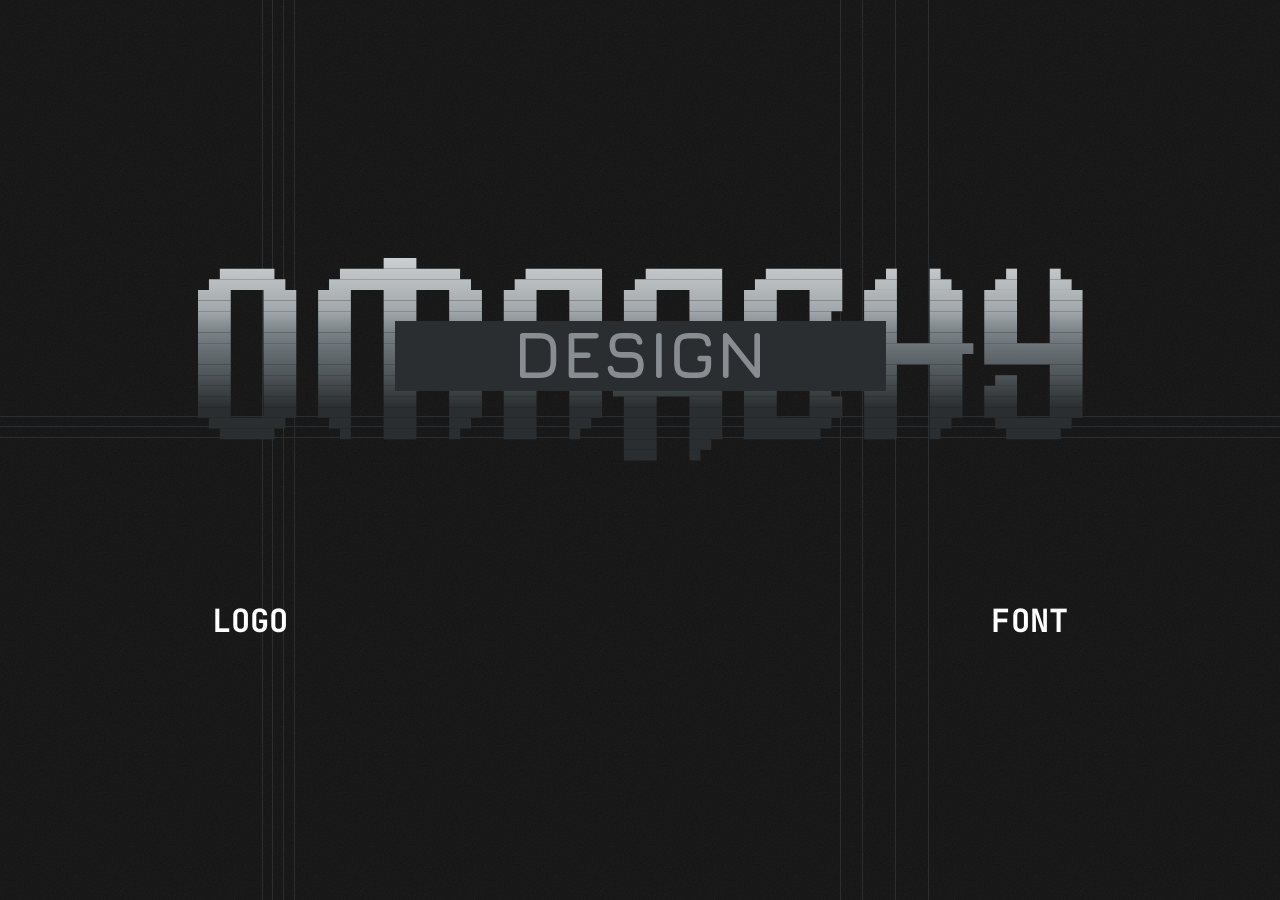
==== index.html @ 5dc9aa98 "init repo" ====
<!doctype html>
<html lang="en">
  <head>
    <meta charset="utf-8" />
    <meta name="viewport" content="width=device-width, initial-scale=1" />
    <title>Omarchy Design</title>
    <link rel="icon" type="image/svg+xml" href="assets/favicon.svg" />
    <link rel="preconnect" href="https://fonts.googleapis.com" />
    <link rel="preconnect" href="https://fonts.gstatic.com" crossorigin />
    <link
      href="https://fonts.googleapis.com/css2?family=JetBrains+Mono:wght@400;500;700&display=swap"
      rel="stylesheet"
    />
    <link rel="stylesheet" href="css/home.css" />
  </head>
  <body>
    <main class="home">
      <div class="grain" aria-hidden="true"></div>
      <div class="hero">
        <div class="logobox">
          <div class="guides" aria-hidden="true">
            <i class="v"></i><i class="v"></i><i class="v"></i><i class="v"></i>
            <i class="v"></i><i class="v"></i><i class="v"></i><i class="v"></i>
            <i class="h"></i><i class="h"></i><i class="h"></i>
          </div>
          <img class="logo" src="assets/omarchy-design-logo.svg" alt="Omarchy Design" width="885" height="203" />
        </div>
        <nav class="nav" aria-label="sections">
          <a href="logo/">Logo</a>
          <a href="font/">Font</a>
        </nav>
      </div>
    </main>
  </body>
</html>
---- css/home.css ----
/* Omarchy Design homepage. Figma: "Omarchy Design" frame 106:5. */
@import "tokens.css";
@import "base.css";

html,body{height:100%;overflow:hidden}
body{background:var(--brand-surface);color:#fff}

.home{
  position:relative;min-height:100%;overflow:hidden;   /* clips the guide lines' overhang */
  display:flex;align-items:center;justify-content:center;
  padding:24px;
}

.hero{
  width:min(885px,100%);
  display:flex;flex-direction:column;align-items:stretch;
}
.logobox{position:relative}
.hero .logo{display:block;position:relative;z-index:1;width:100%;height:auto;aspect-ratio:885/203}

/* guide lines from the Figma frame: 1px #2A2E30, running the full page.
   Positions are percentages of the 885×203 logo box so they follow the logo. */
.guides{position:absolute;inset:0;pointer-events:none;z-index:0}   /* behind the logo and the nav */
.guides i{position:absolute;display:block;background:#2a2e30}
.guides .v{top:-100vh;bottom:-100vh;width:1px;margin-left:-.5px}
.guides .h{left:-100vw;right:-100vw;height:1px;margin-top:-.5px}
/* through the "o": columns at 573 / 583 / 594 / 605 of the 1900 frame */
.guides .v:nth-child(1){left:7.34%}
.guides .v:nth-child(2){left:8.47%}
.guides .v:nth-child(3){left:9.72%}
.guides .v:nth-child(4){left:10.96%}
/* through the "h": columns at 1151 / 1173 / 1206 / 1239 */
.guides .v:nth-child(5){left:72.66%}
.guides .v:nth-child(6){left:75.14%}
.guides .v:nth-child(7){left:78.87%}
.guides .v:nth-child(8){left:82.6%}
/* baseline rows: 508 / 518 / 529 */
.guides .h:nth-child(9){top:78.3%}
.guides .h:nth-child(10){top:83.3%}
.guides .h:nth-child(11){top:88.7%}

.nav{
  position:relative;z-index:1;
  display:flex;justify-content:space-between;align-items:center;
  margin-top:clamp(56px,15.6vw,138px);
  padding:0 10px;
  font-weight:700;font-size:clamp(18px,3.6vw,32px);letter-spacing:.01em;
  text-transform:uppercase;line-height:1;
}
.nav a{position:relative;color:#fff;text-decoration:none;padding:6px 4px}
/* hover: a guide-like line grows from the link out to both page edges */
.nav a::after{
  content:"";position:absolute;left:50%;bottom:-2px;width:200vw;height:1px;
  background:var(--neutral-600);
  transform:translateX(-50%) scaleX(0);transform-origin:center;
  transition:transform .45s cubic-bezier(.2,.7,.2,1);
  pointer-events:none;
}
.nav a:hover::after,.nav a:focus-visible::after{transform:translateX(-50%) scaleX(1)}

.grain{position:absolute;inset:0;pointer-events:none;opacity:var(--grain-opacity);background-image:var(--grain)}
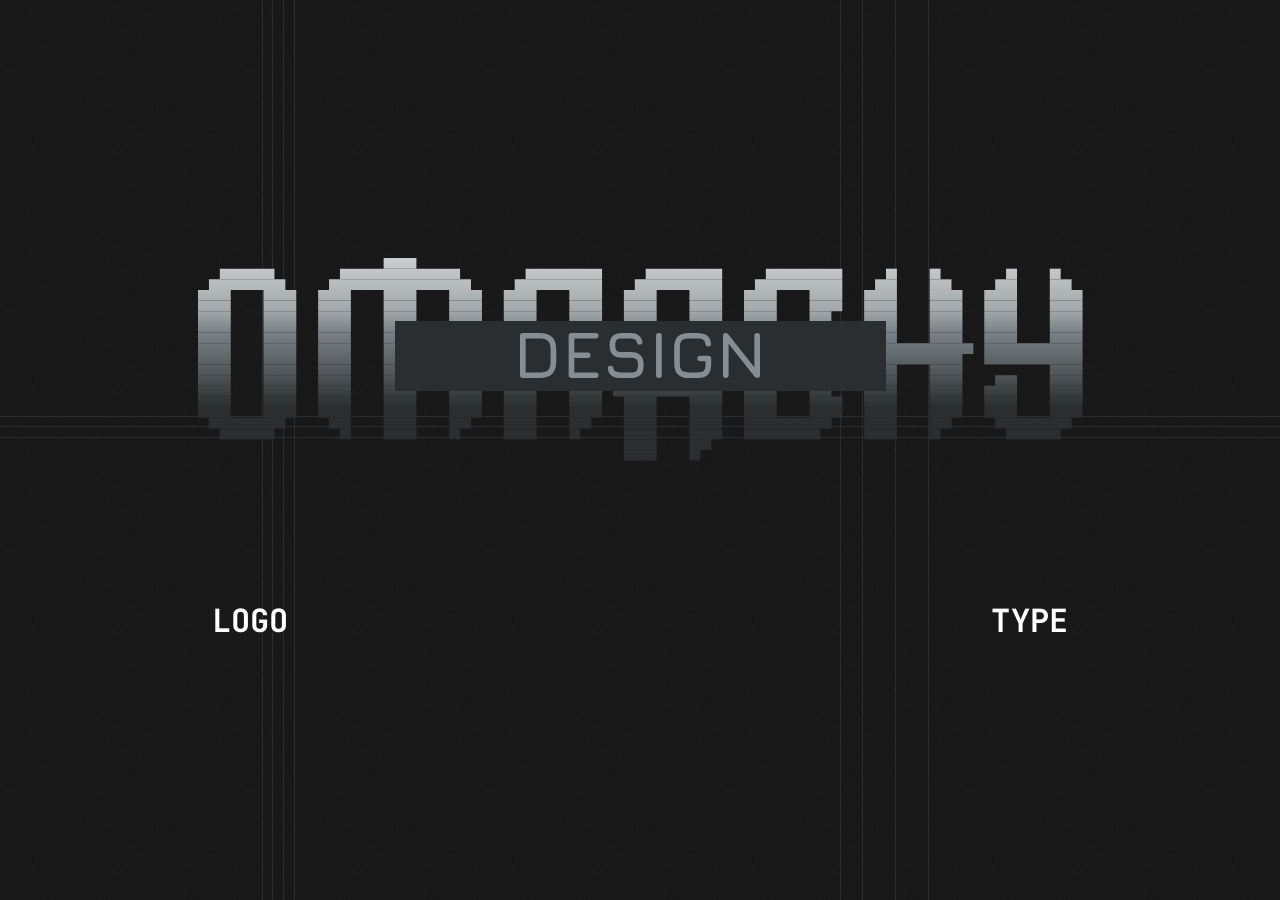
==== commit bc4f1ed9: "Add page for typefaces" ====
--- a/index.html
+++ b/index.html
@@ -27,7 +27,7 @@
         </div>
         <nav class="nav" aria-label="sections">
           <a href="logo/">Logo</a>
-          <a href="font/">Font</a>
+          <a href="type/">Type</a>
         </nav>
       </div>
     </main>
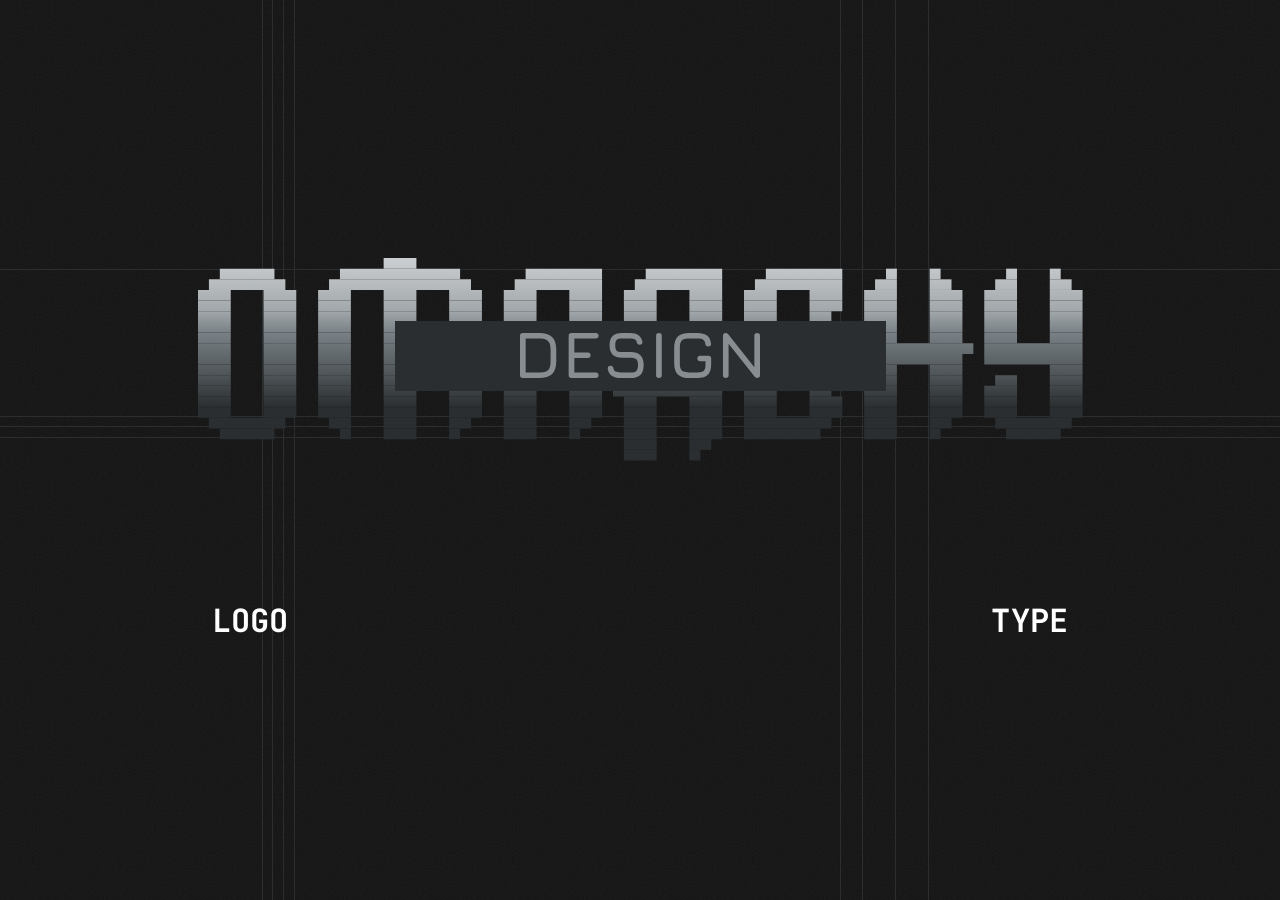
==== commit c14ef0dc: "Add another guide line to homepage" ====
--- a/index.html
+++ b/index.html
@@ -21,7 +21,7 @@
           <div class="guides" aria-hidden="true">
             <i class="v"></i><i class="v"></i><i class="v"></i><i class="v"></i>
             <i class="v"></i><i class="v"></i><i class="v"></i><i class="v"></i>
-            <i class="h"></i><i class="h"></i><i class="h"></i>
+            <i class="h"></i><i class="h"></i><i class="h"></i><i class="h"></i>
           </div>
           <img class="logo" src="assets/omarchy-design-logo.svg" alt="Omarchy Design" width="885" height="203" />
         </div>
--- a/css/home.css
+++ b/css/home.css
@@ -38,6 +38,8 @@
 .guides .h:nth-child(9){top:78.3%}
 .guides .h:nth-child(10){top:83.3%}
 .guides .h:nth-child(11){top:88.7%}
+/* top line: the bottom one mirrored about the logo's centre */
+.guides .h:nth-child(12){top:6%}
 
 .nav{
   position:relative;z-index:1;
